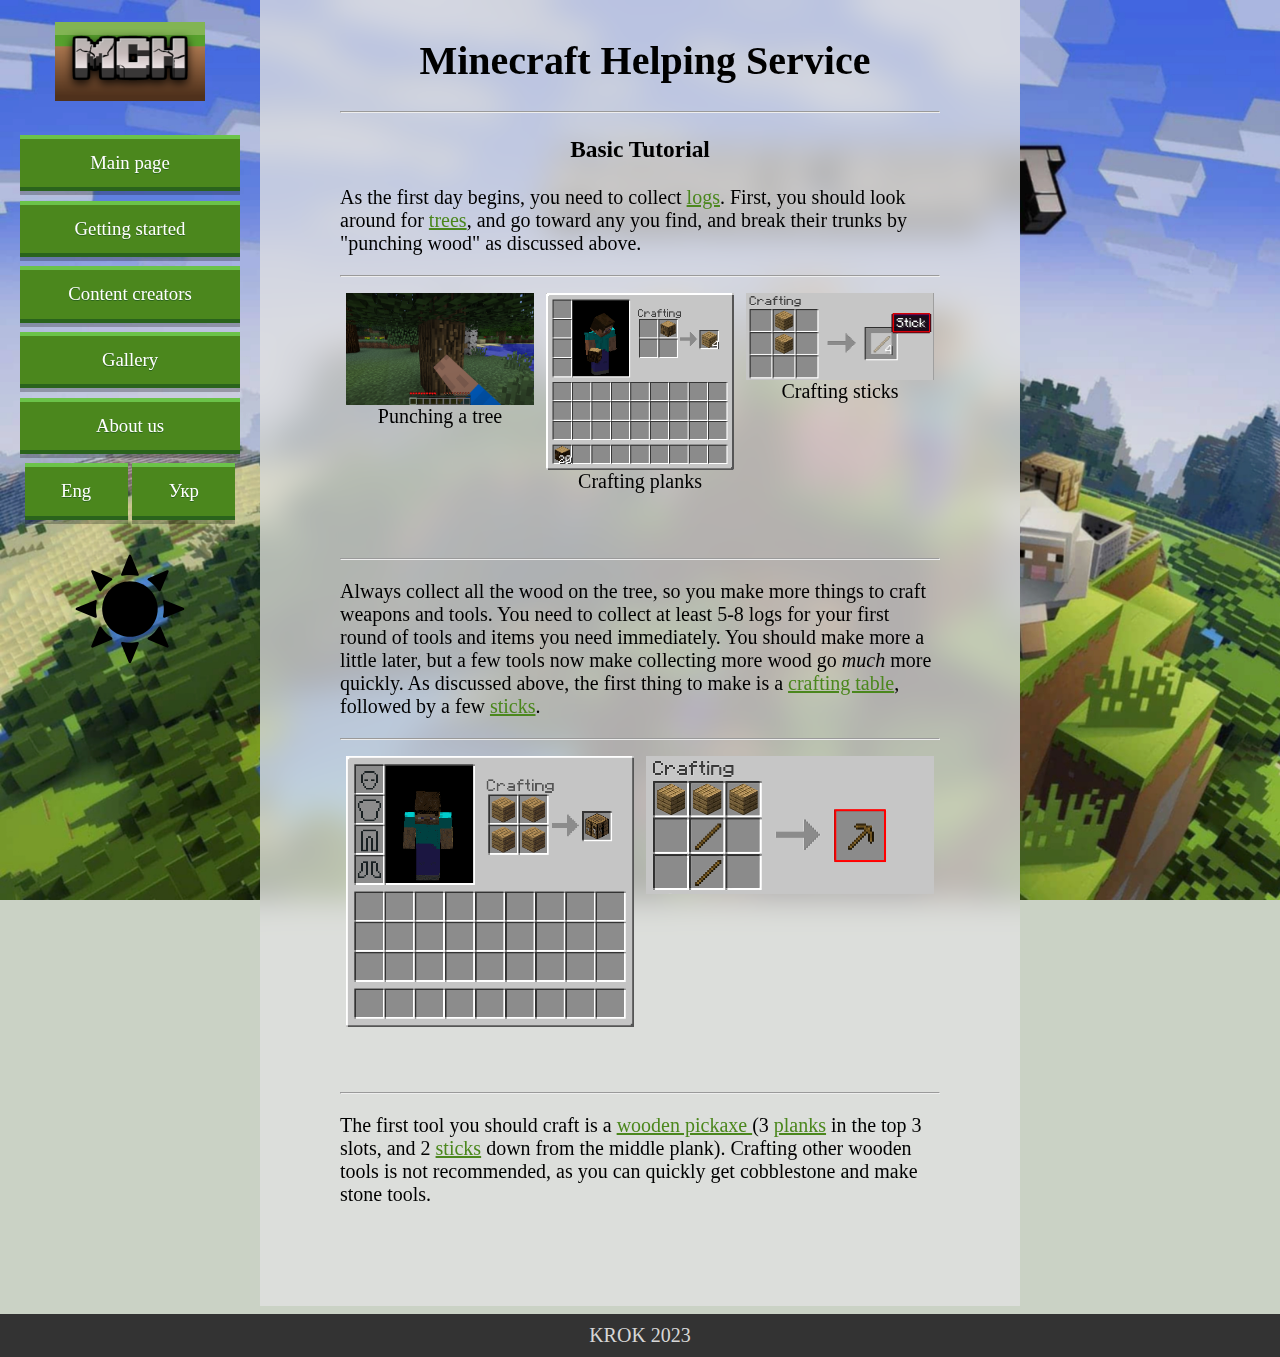
==== Web/index.html @ d2cd0cc2 "[DarkMode] added global dark mode" ====
<!doctype html>
<html lang="en">
<head>
    <meta charset="utf-8">
    <title>Minecraft Basic Tutorial</title>
    <link rel="stylesheet" href="resources/styles.css">
    <link rel="icon" type="image/png" href="resources/images/icon.png"/>

    <script type="text/javascript" src="resources/javaScript/localizationManager.js"></script>
    <script type="text/javascript" src="resources/javaScript/localization.js"></script>
    <script type="text/javascript" src="resources/javaScript/darkMode.js"></script>
</head>
<body>
<div id="page-container">
    <div id="content-wrap">
        <div class="sidebar">
            <div class="logo">
                <a href="index.html"><img src='resources/images/logo.png' alt="Transparent Png" width="150"></a>
            </div>
            <div class="nav">
                <nav>
                    <ul>
                        <li><a href="index.html" data-key="menu-main">Main page</a></li>
                        <li><a href="getting_started.html" data-key="getting-started">Getting started</a></li>
                        <li><a href="content_creators.html" data-key="content-creators">Content creators</a></li>
                        <li><a href="gallery.html" data-key="gallery">Gallery</a></li>
                        <li><a href="about_us.html" data-key="about">About us</a></li>
                        <li>
                            <div>
                                <a href="#" onclick="changeLanguageButtonClick('en')">Eng</a>
                                <a href="#" onclick="changeLanguageButtonClick('ua')">Укр</a>
                            </div>
                        </li>
                    </ul>
                    <div>
                        <img src="resources/images/mode.svg" alt="Toggle dark mode" class="c" onclick="toggleDarkMode()"
                             width=50%/>
                    </div>
                </nav>
            </div>
        </div>
        <div class="f">
            <h1 style="text-align: center;">&nbsp;Minecraft Helping Service</h1>
            <hr/>
            <h3 style="text-align: center;" data-key="tutorial-title">tutorial</h3>
            <p></p>
            <p data-key="tutorial-first"></p>
            <hr/>
            <div class="gallery-type">
                <div class="illustration-block">
                    <img src="resources/images/1.png" alt="Walkthroughes - Minecraft Guide"/>
                    <div class="img-title" data-key="sub-punch">Punching a tree</div>
                </div>
                <div class="illustration-block">
                    <img src="resources/images/1.1.png" alt="How to Make Planks in Minecraft"/>
                    <div class="img-title" data-key="sub-craft-planks">Crafting planks</div>
                </div>
                <div class="illustration-block">
                    <img src="resources/images/2.2.png" alt="How to Make Sticks in Minecraft"/>
                    <div class="img-title" data-key="sub-craft-sticks">Crafting sticks</div>
                </div>
            </div>
            <hr/>
            <p data-key="tutorial-second">Collecting logs</p>
            <hr/>
            <div class="gallery-type">
                <div class="illustration-block">
                    <img src="resources/images/2.png" alt="Crafting in Minecraft - Apex Minecraft Hosting"/>
                </div>
                <div class="illustration-block">
                    <img src="resources/images/3.png" alt="How to Make a Pickaxe in Minecraft"/>
                </div>
            </div>
            <p><span></span></p>
            <hr/>
            <p data-key="tutorial-third"></p>
        </div>
    </div>
</div>
<div class="footer" data-key="footer">
</div>
</body>
</html>
---- Web/resources/styles.css ----
.navigation {
  padding: 0.15em 0 0 0.45em;
}
.sidebar {
	float: left;
	width: 11em;
	padding: 2px 1em 5px 1em;
	position: fixed;
}
.sidebar h3 {
	font-size: 0.75em;
	color: #4d4d4d;
	font-weight: normal;
	margin: 0.5em 0 0 0;
	padding: 0.25em 0;
	cursor: default;
	border: 0;
	border-bottom: 1px solid #D8D8D8;
}
.sidebar li {
	line-height: 1.125em;
	margin: 0;
	padding: 0.25em 0;
	font-size: 0.75em;
	word-wrap: break-word;
	list-style-type: none;
}

.nav a{
	display: block;
	color: #fff;
	line-height: 3em;
    text-align: center;
    text-decoration: none;
	background-color: #4b871d;
	box-shadow: inset 0 4px #6bc349, inset 0 -4px #2a631c, 0 4px rgba(0,0,0,.25);
    text-shadow: 0 1px 0 #2a631c;

}

.nav div a{
	width: 5.5em;
	display: inline-block;
	color: #fff;
	line-height: 3em;
	text-align: center;
	align-content: center;
	text-decoration: none;
	background-color: #4b871d;
	box-shadow: inset 0 4px #6bc349, inset 0 -4px #2a631c, 0 4px rgba(0,0,0,.25);
	text-shadow: 0 1px 0 #2a631c;

}
div.nav {
    display: block;
    text-align: center;
    border-color: #101010;
    font-size: 25px;
}
ul {
    padding: 0;
}
nav li a:hover {
	background: linear-gradient(#3d3938,#171615);
	box-shadow: inset 0 4px #3d3938, inset 0 -4px #171615, 0 4px rgba(0,0,0,.25);
	transition: all .25s,opacity .75s .5s;
}

body {
	  font-size: 20px; margin:0 auto; overflow: auto; min-width: 640px;
	background: #CAD2C5 url(images/minecraft-background1.jpg) no-repeat fixed;
	background-size: cover;
}
a {color: #4b871d;}
.dark-mode {
	color: #d7d7d7;
	.f {background: #181816d4;}
	.nav img {-webkit-filter: invert(100%);}
	background: #222222 url(images/minecraft-background-dark.jpg) no-repeat fixed;
	background-size: cover;
}

.logo {
	margin-bottom: 20px;
	margin-top: 20px;
	text-align: center;
}
.g {position: relative; width: 75%; margin:0 auto; background: rgba(220, 220, 220, 0.7); padding:5px;}
.f {vertical-align: top; margin: 0 13em 0 13em;
	padding: 10px 80px 80px;
	background: rgba(225, 225, 225, 0.75); min-width: 350px; backdrop-filter: blur(15px);}

.illustration-block{
	float: left;
    width: 300px;
    margin: 1% 1% 45px 1%;
}

.illustration-block img {
    width: 100%;
    display: block;
}

.img-title{
    text-align: center;
}

#page-container {
  position: relative;
  min-height: 100vh;
}

#content-wrap {
  padding-bottom: 0.5rem; 
}

.footer {
	background: #333;
    color: #d7d7d7;
    bottom: 0;
    padding: 10px 0;
    text-align: center;
	width: 100%;
}

.gallery-type {
	display: flex;
    justify-content: space-around;
	margin-bottom: 20px;
}

.gallery img {
	max-height: 300px;
	max-width: 300px;
	vertical-align: middle;
}
.gallery img:hover {
	transform: scale(1.5);
	transition: 0.5s;
}

.grid4-adapt {
	display: grid;
	grid-template-columns: repeat(4, calc(25% - 15px));
}
.grid3-adapt {
	display: grid;
	grid-template-columns: repeat(3, calc(33% - 15px));
}

.menu-button{
	position: fixed; display: none; top: 20px; left: 5px; width: 20px; z-index: 30;
}
.menu-toggle{
	.sidebar {display: block; z-index: 20; padding-top: 5em; width: 8em; background: #4d200091; backdrop-filter: blur(5px)}
	.logo {display: none;}
	.menu-button {left: 65px;}
}

@media (max-width: 1400px) {
[class="grid4-adapt"] {grid-template-columns: repeat(2, calc(50% - 15px));}
[class="grid3-adapt"] {grid-template-columns: repeat(2, calc(50% - 15px));}
}
@media (max-width: 1000px) {
[class="grid4-adapt"] {display: block;}
[class="grid3-adapt"] {display: block;}
[class="gallery-type"] {flex-wrap: wrap; flex-direction: column; align-content: center;}
[class="sidebar"] {display: none;}
[class="f"] {margin: 0 4em 0 4em}
[class="menu-button"] {display: initial;}
}
	
hr{ clear:both; }


.c {display: inline-block; padding: 5px;  text-decoration: none;  color: #000;}

.center-bottom { display: block; margin-left: auto; margin-right: auto;
	}
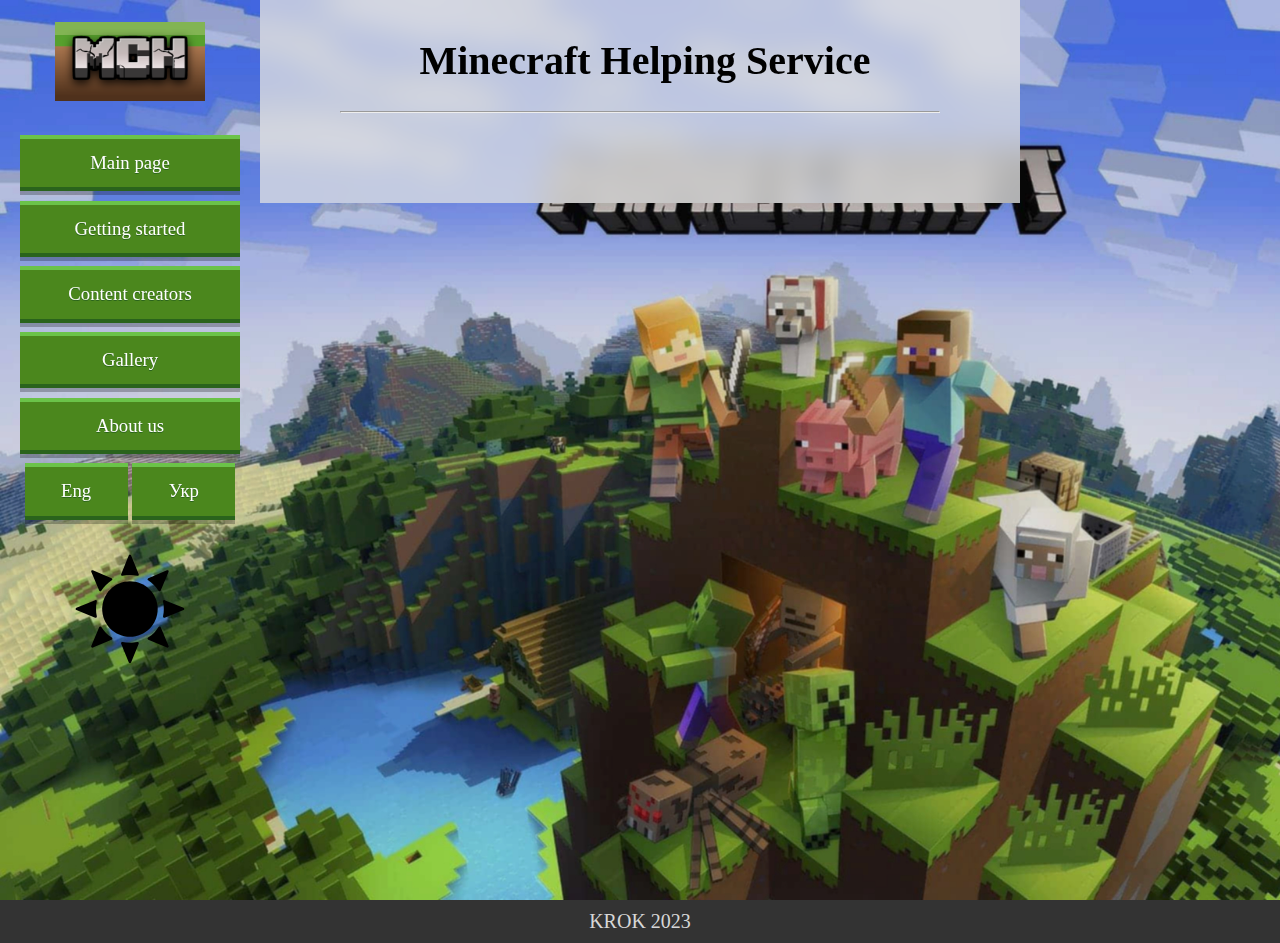
==== commit adc9d6ef: "Merge pull request #7 from OsuNerd/New_Pages+CSS_Upd" ====
--- a/Web/index.html
+++ b/Web/index.html
@@ -8,11 +8,23 @@
 
     <script type="text/javascript" src="resources/javaScript/localizationManager.js"></script>
     <script type="text/javascript" src="resources/javaScript/localization.js"></script>
-    <script type="text/javascript" src="resources/javaScript/darkMode.js"></script>
+    <script type="text/javascript">
+        function myFunction() {
+            var element = document.body;
+            element.classList.toggle("dark-mode");
+        }
+        function menuToggle() {
+            var element = document.body;
+            element.classList.toggle("menu-toggle");
+        }
+    </script>
 </head>
 <body>
 <div id="page-container">
     <div id="content-wrap">
+        <div class="menu-button">
+            <img src="resources/images/menu-icon.png" alt="burger icon" width="70" onclick="menuToggle()">
+        </div>
         <div class="sidebar">
             <div class="logo">
                 <a href="index.html"><img src='resources/images/logo.png' alt="Transparent Png" width="150"></a>
@@ -33,7 +45,7 @@
                         </li>
                     </ul>
                     <div>
-                        <img src="resources/images/mode.svg" alt="Toggle dark mode" class="c" onclick="toggleDarkMode()"
+                        <img src="resources/images/mode.svg" alt="Toggle dark mode" class="c" onclick="myFunction()"
                              width=50%/>
                     </div>
                 </nav>
@@ -42,38 +54,7 @@
         <div class="f">
             <h1 style="text-align: center;">&nbsp;Minecraft Helping Service</h1>
             <hr/>
-            <h3 style="text-align: center;" data-key="tutorial-title">tutorial</h3>
-            <p></p>
-            <p data-key="tutorial-first"></p>
-            <hr/>
-            <div class="gallery-type">
-                <div class="illustration-block">
-                    <img src="resources/images/1.png" alt="Walkthroughes - Minecraft Guide"/>
-                    <div class="img-title" data-key="sub-punch">Punching a tree</div>
-                </div>
-                <div class="illustration-block">
-                    <img src="resources/images/1.1.png" alt="How to Make Planks in Minecraft"/>
-                    <div class="img-title" data-key="sub-craft-planks">Crafting planks</div>
-                </div>
-                <div class="illustration-block">
-                    <img src="resources/images/2.2.png" alt="How to Make Sticks in Minecraft"/>
-                    <div class="img-title" data-key="sub-craft-sticks">Crafting sticks</div>
-                </div>
-            </div>
-            <hr/>
-            <p data-key="tutorial-second">Collecting logs</p>
-            <hr/>
-            <div class="gallery-type">
-                <div class="illustration-block">
-                    <img src="resources/images/2.png" alt="Crafting in Minecraft - Apex Minecraft Hosting"/>
-                </div>
-                <div class="illustration-block">
-                    <img src="resources/images/3.png" alt="How to Make a Pickaxe in Minecraft"/>
-                </div>
-            </div>
-            <p><span></span></p>
-            <hr/>
-            <p data-key="tutorial-third"></p>
+
         </div>
     </div>
 </div>
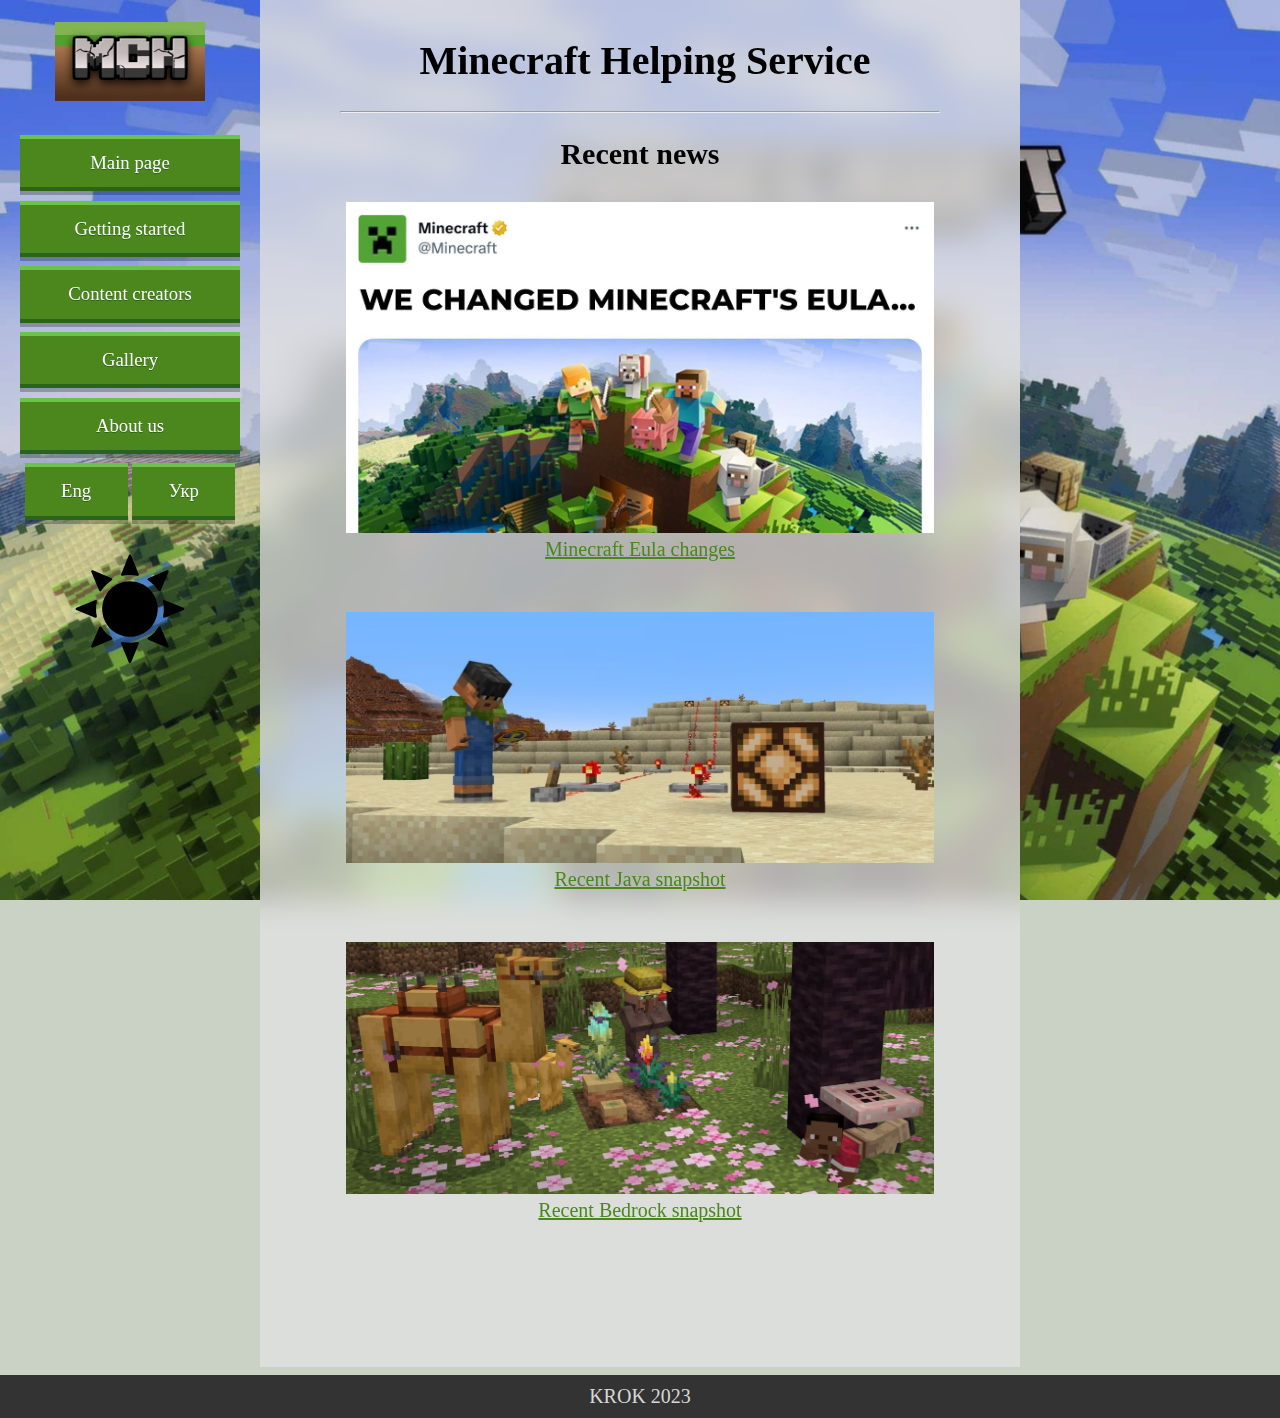
==== commit f3950c30: "Main page" ====
--- a/Web/index.html
+++ b/Web/index.html
@@ -54,11 +54,28 @@
         <div class="f">
             <h1 style="text-align: center;">&nbsp;Minecraft Helping Service</h1>
             <hr/>
-
+            <h2 style="text-align: center;" data-key="">Recent news</h2>
+            <div class="news">
+                <div class="news-item">
+                    <a href="https://www.minecraft.net/ru-ru/article/minecraft-eula-and-commercial-usage-guidelines-updates">
+                        <img src="resources/images/mc_eula.jpg" alt="Minecraft Eula changes"/>
+                        <div class="img-title" data-key="">Minecraft Eula changes</div></a>
+                </div>
+                <div class="news-item">
+                    <a href="https://www.minecraft.net/en-us/article/minecraft-snapshot-23w32a">
+                        <img src="resources/images/java_snapshot.avif" alt="Java snapshot"/>
+                        <div class="img-title" data-key="">Recent Java snapshot</div></a>
+                </div>
+                <div class="news-item">
+                    <a href="https://www.minecraft.net/en-us/article/minecraft-1-20-30-update-now-available-bedrock">
+                        <img src="resources/images/bedrock_snapshot.avif" alt="Bedrock snapshot"/>
+                        <div class="img-title" data-key="">Recent Bedrock snapshot</div></a>
+                </div>
+            </div>
         </div>
     </div>
 </div>
 <div class="footer" data-key="footer">
 </div>
 </body>
-</html>+</html>
--- a/Web/resources/styles.css
+++ b/Web/resources/styles.css
@@ -172,6 +172,24 @@
 	
 hr{ clear:both; }
 
+.news{
+	display: flex;
+	justify-content: space-around;
+	margin-bottom: 20px;
+	flex-direction: column;
+	align-content: center;
+	flex-wrap: wrap;
+}
+.news-item {
+	float: left;
+	max-width: 700px;
+	margin: 1% 1% 45px 1%;
+}
+.news-item img {width: 100%}
+.news-item:hover {
+	transform: scale(1.1);
+	transition: 0.5s;
+}
 
 .c {display: inline-block; padding: 5px;  text-decoration: none;  color: #000;}
 
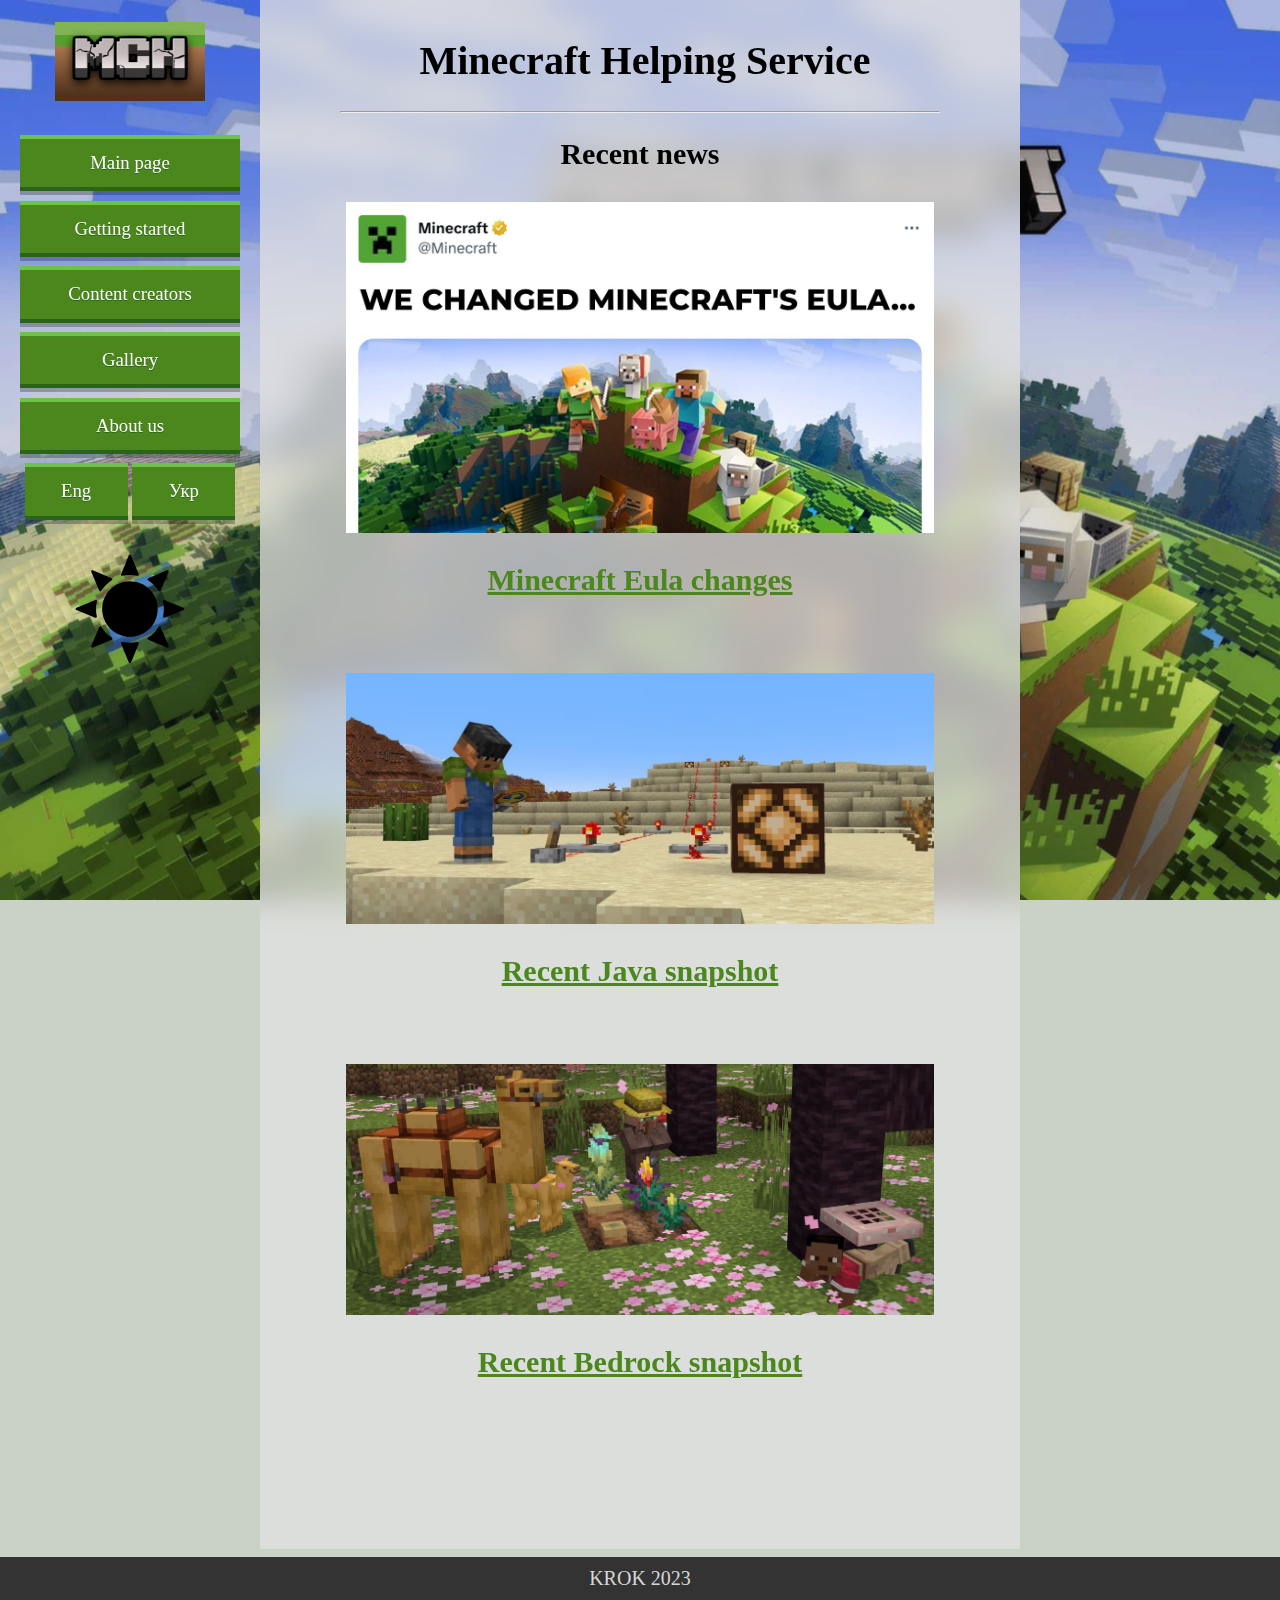
==== commit f2c3b448: "Main page" ====
--- a/Web/index.html
+++ b/Web/index.html
@@ -59,17 +59,17 @@
                 <div class="news-item">
                     <a href="https://www.minecraft.net/ru-ru/article/minecraft-eula-and-commercial-usage-guidelines-updates">
                         <img src="resources/images/mc_eula.jpg" alt="Minecraft Eula changes"/>
-                        <div class="img-title" data-key="">Minecraft Eula changes</div></a>
+                        <div class="img-title" data-key=""><h2>Minecraft Eula changes</h2></div></a>
                 </div>
                 <div class="news-item">
                     <a href="https://www.minecraft.net/en-us/article/minecraft-snapshot-23w32a">
                         <img src="resources/images/java_snapshot.avif" alt="Java snapshot"/>
-                        <div class="img-title" data-key="">Recent Java snapshot</div></a>
+                        <div class="img-title" data-key=""><h2>Recent Java snapshot</h2></div></a>
                 </div>
                 <div class="news-item">
                     <a href="https://www.minecraft.net/en-us/article/minecraft-1-20-30-update-now-available-bedrock">
                         <img src="resources/images/bedrock_snapshot.avif" alt="Bedrock snapshot"/>
-                        <div class="img-title" data-key="">Recent Bedrock snapshot</div></a>
+                        <div class="img-title" data-key=""><h2>Recent Bedrock snapshot</h2></div></a>
                 </div>
             </div>
         </div>
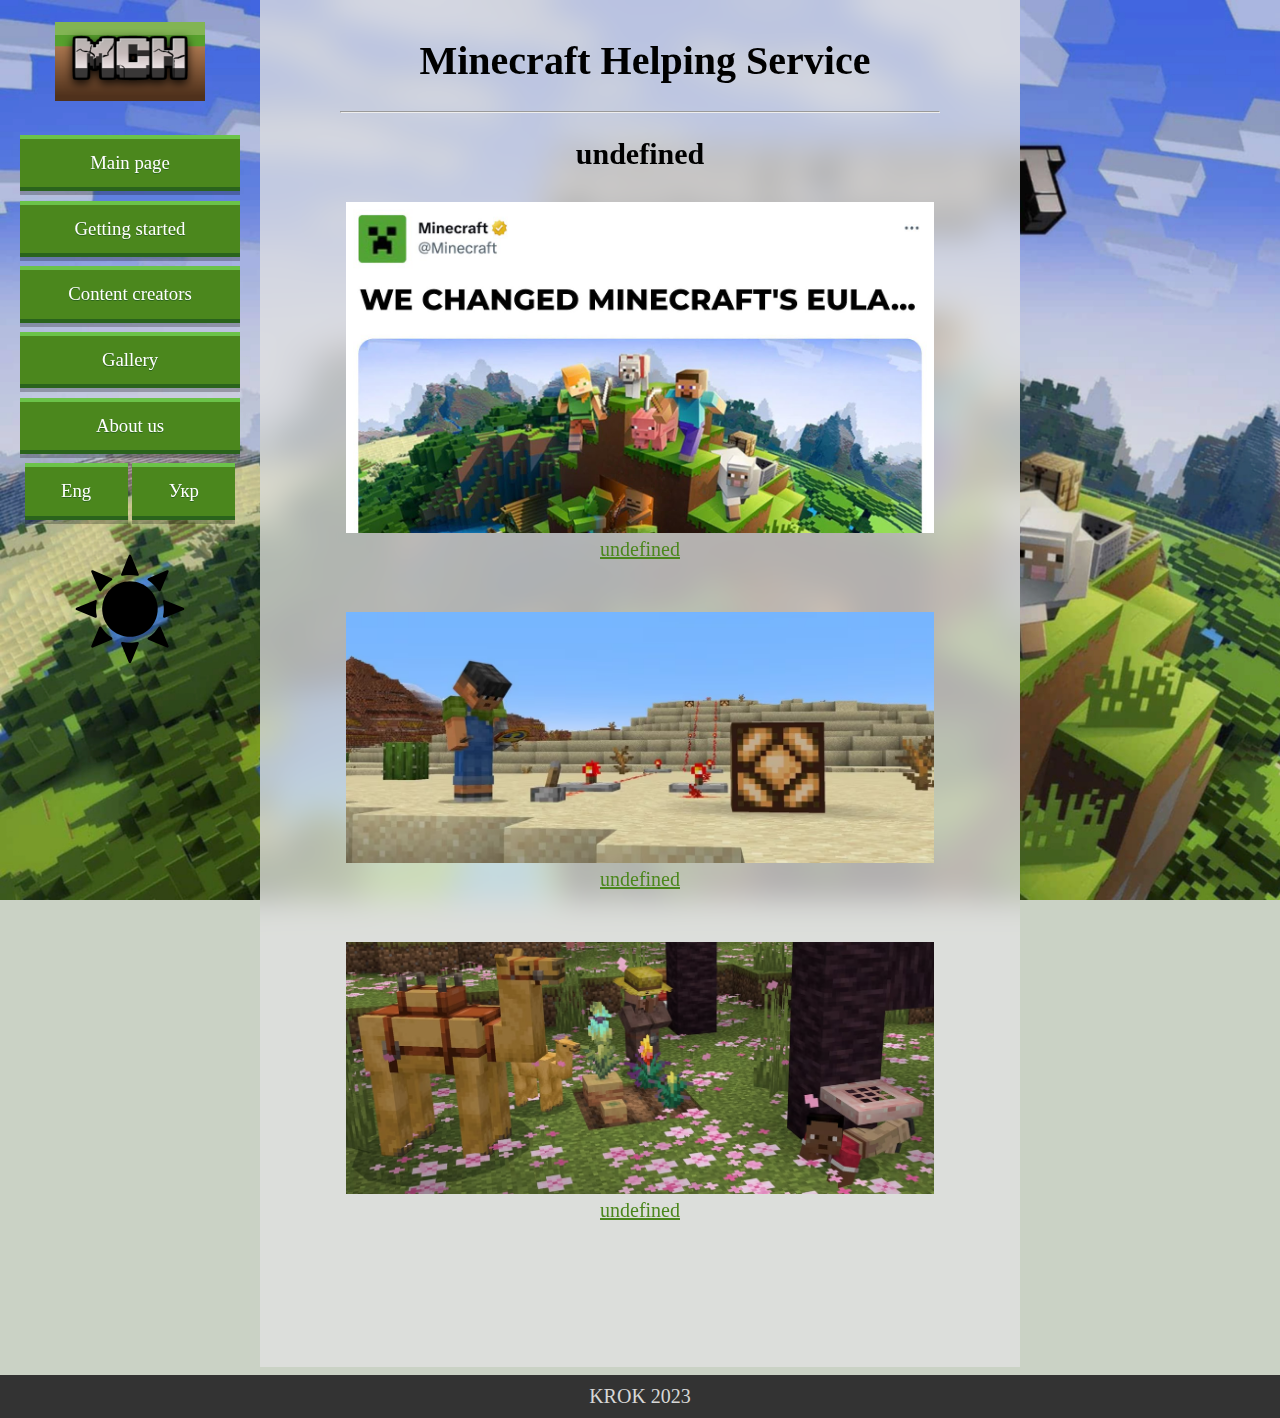
==== commit 6eb89c1d: "Update index.html" ====
--- a/Web/index.html
+++ b/Web/index.html
@@ -7,17 +7,14 @@
     <link rel="icon" type="image/png" href="resources/images/icon.png"/>
 
     <script type="text/javascript" src="resources/javaScript/localizationManager.js"></script>
-    <script type="text/javascript" src="resources/javaScript/localization.js"></script>
-    <script type="text/javascript">
-        function myFunction() {
-            var element = document.body;
-            element.classList.toggle("dark-mode");
-        }
-        function menuToggle() {
-            var element = document.body;
-            element.classList.toggle("menu-toggle");
-        }
-    </script>
+  	<script type="text/javascript" src="resources/javaScript/localization.js"></script>
+	<script type="text/javascript" src="resources/javaScript/darkMode.js"></script>
+	<script type="text/javascript">
+		function menuToggle() {
+			var element = document.body;
+			element.classList.toggle("menu-toggle");
+		}
+	</script>
 </head>
 <body>
 <div id="page-container">
@@ -45,7 +42,7 @@
                         </li>
                     </ul>
                     <div>
-                        <img src="resources/images/mode.svg" alt="Toggle dark mode" class="c" onclick="myFunction()"
+                        <img src="resources/images/mode.svg" alt="Toggle dark mode" class="c" onclick="toggleDarkMode()"
                              width=50%/>
                     </div>
                 </nav>
@@ -54,22 +51,22 @@
         <div class="f">
             <h1 style="text-align: center;">&nbsp;Minecraft Helping Service</h1>
             <hr/>
-            <h2 style="text-align: center;" data-key="">Recent news</h2>
+            <h2 style="text-align: center;" data-key="news">Recent news</h2>
             <div class="news">
                 <div class="news-item">
                     <a href="https://www.minecraft.net/ru-ru/article/minecraft-eula-and-commercial-usage-guidelines-updates">
                         <img src="resources/images/mc_eula.jpg" alt="Minecraft Eula changes"/>
-                        <div class="img-title" data-key=""><h2>Minecraft Eula changes</h2></div></a>
+                        <div class="img-title" data-key="eula-news">Minecraft Eula changes</div></a>
                 </div>
                 <div class="news-item">
                     <a href="https://www.minecraft.net/en-us/article/minecraft-snapshot-23w32a">
                         <img src="resources/images/java_snapshot.avif" alt="Java snapshot"/>
-                        <div class="img-title" data-key=""><h2>Recent Java snapshot</h2></div></a>
+                        <div class="img-title" data-key="java-news">Recent Java snapshot</div></a>
                 </div>
                 <div class="news-item">
                     <a href="https://www.minecraft.net/en-us/article/minecraft-1-20-30-update-now-available-bedrock">
                         <img src="resources/images/bedrock_snapshot.avif" alt="Bedrock snapshot"/>
-                        <div class="img-title" data-key=""><h2>Recent Bedrock snapshot</h2></div></a>
+                        <div class="img-title" data-key="bedrock-news">Recent Bedrock snapshot</div></a>
                 </div>
             </div>
         </div>
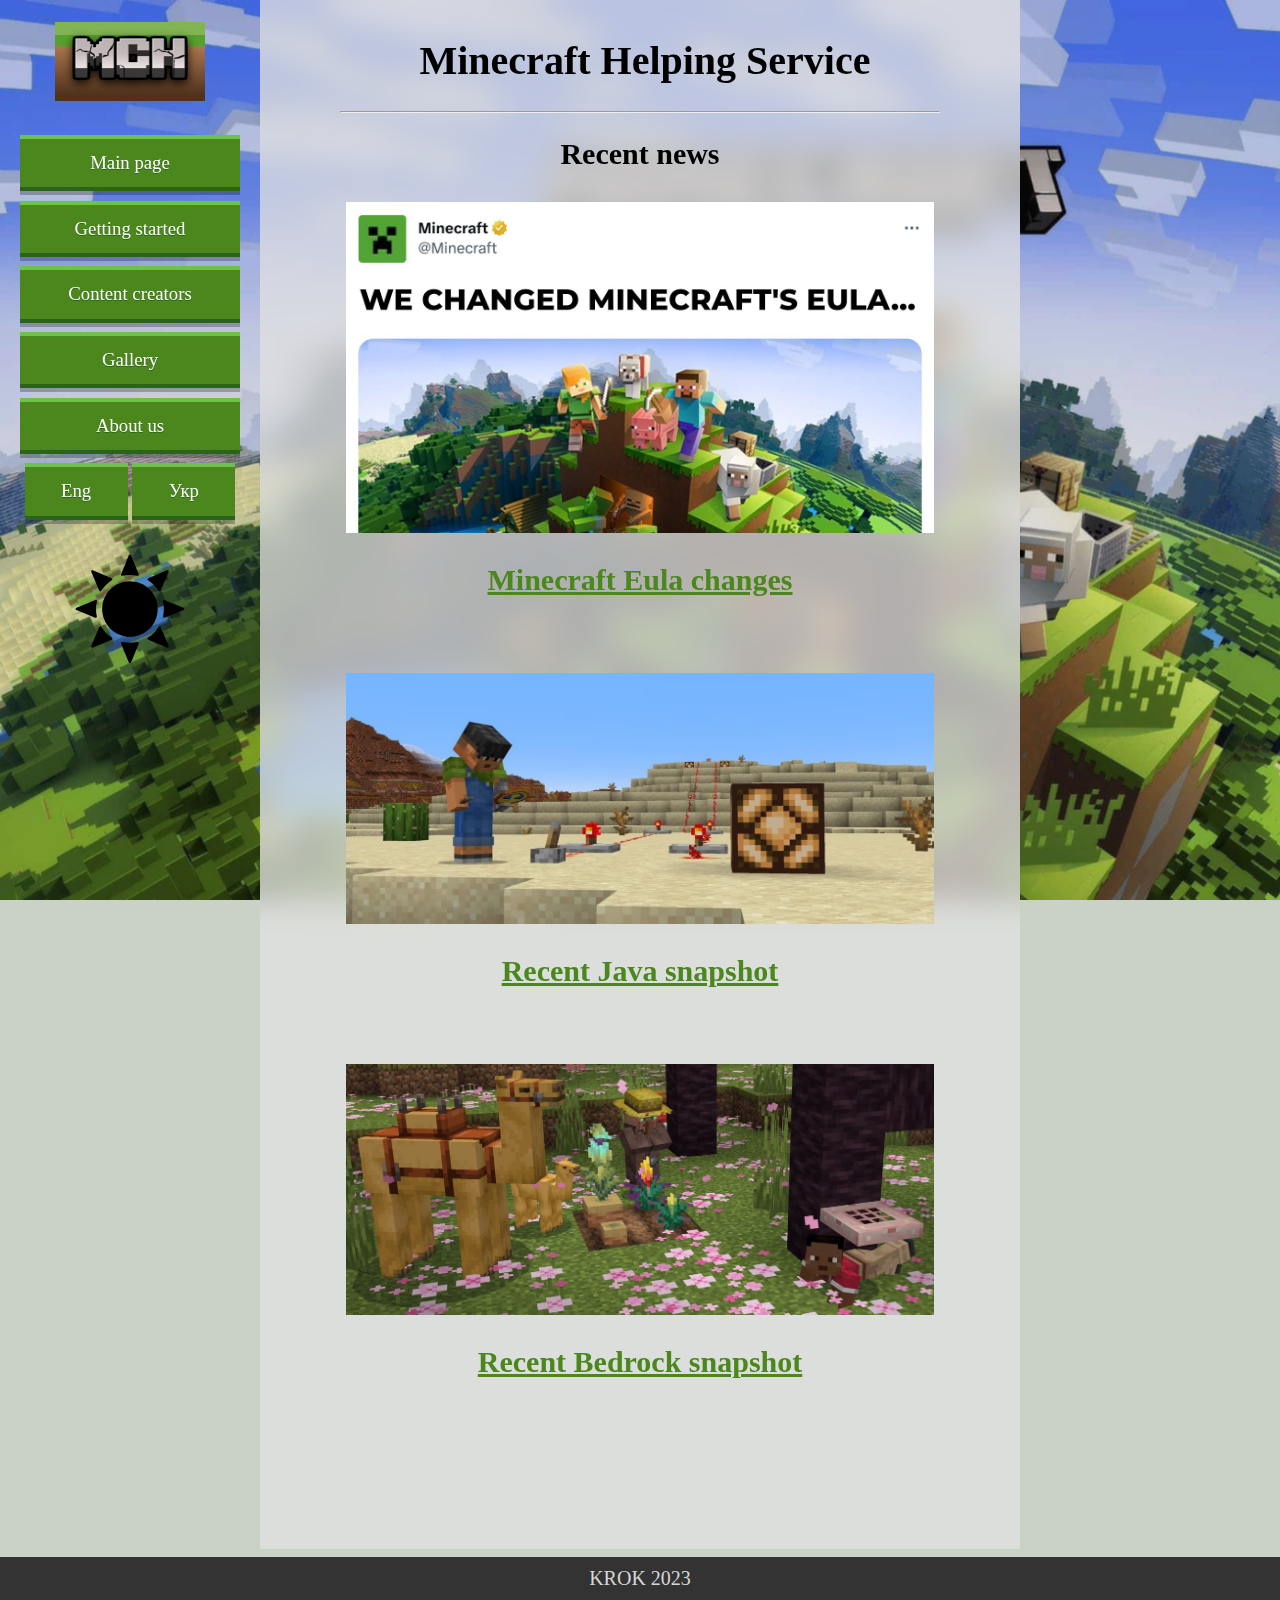
==== commit db6d85a4: "hover_upd" ====
--- a/Web/index.html
+++ b/Web/index.html
@@ -54,17 +54,17 @@
             <h2 style="text-align: center;" data-key="news">Recent news</h2>
             <div class="news">
                 <div class="news-item">
-                    <a href="https://www.minecraft.net/ru-ru/article/minecraft-eula-and-commercial-usage-guidelines-updates">
+                    <a href="https://www.minecraft.net/ru-ru/article/minecraft-eula-and-commercial-usage-guidelines-updates" target=”_blank”>
                         <img src="resources/images/mc_eula.jpg" alt="Minecraft Eula changes"/>
                         <div class="img-title" data-key="eula-news">Minecraft Eula changes</div></a>
                 </div>
                 <div class="news-item">
-                    <a href="https://www.minecraft.net/en-us/article/minecraft-snapshot-23w32a">
+                    <a href="https://www.minecraft.net/en-us/article/minecraft-snapshot-23w32a" target=”_blank”>
                         <img src="resources/images/java_snapshot.avif" alt="Java snapshot"/>
                         <div class="img-title" data-key="java-news">Recent Java snapshot</div></a>
                 </div>
                 <div class="news-item">
-                    <a href="https://www.minecraft.net/en-us/article/minecraft-1-20-30-update-now-available-bedrock">
+                    <a href="https://www.minecraft.net/en-us/article/minecraft-1-20-30-update-now-available-bedrock" target=”_blank”>
                         <img src="resources/images/bedrock_snapshot.avif" alt="Bedrock snapshot"/>
                         <div class="img-title" data-key="bedrock-news">Recent Bedrock snapshot</div></a>
                 </div>
--- a/Web/resources/styles.css
+++ b/Web/resources/styles.css
@@ -64,6 +64,8 @@
 	background: linear-gradient(#3d3938,#171615);
 	box-shadow: inset 0 4px #3d3938, inset 0 -4px #171615, 0 4px rgba(0,0,0,.25);
 	transition: all .25s,opacity .75s .5s;
+	color: #4b871d;
+	font-weight: bold;
 }
 
 body {
@@ -72,6 +74,7 @@
 	background-size: cover;
 }
 a {color: #4b871d;}
+a:hover {color: royalblue}
 .dark-mode {
 	color: #d7d7d7;
 	.f {background: #181816d4;}
@@ -86,7 +89,7 @@
 	text-align: center;
 }
 .g {position: relative; width: 75%; margin:0 auto; background: rgba(220, 220, 220, 0.7); padding:5px;}
-.f {vertical-align: top; margin: 0 13em 0 13em;
+.f {vertical-align: top; margin: auto 13em;
 	padding: 10px 80px 80px;
 	background: rgba(225, 225, 225, 0.75); min-width: 350px; backdrop-filter: blur(15px);}
 
@@ -166,7 +169,7 @@
 [class="grid3-adapt"] {display: block;}
 [class="gallery-type"] {flex-wrap: wrap; flex-direction: column; align-content: center;}
 [class="sidebar"] {display: none;}
-[class="f"] {margin: 0 4em 0 4em}
+[class="f"] {margin: auto 4em}
 [class="menu-button"] {display: initial;}
 }
 	
